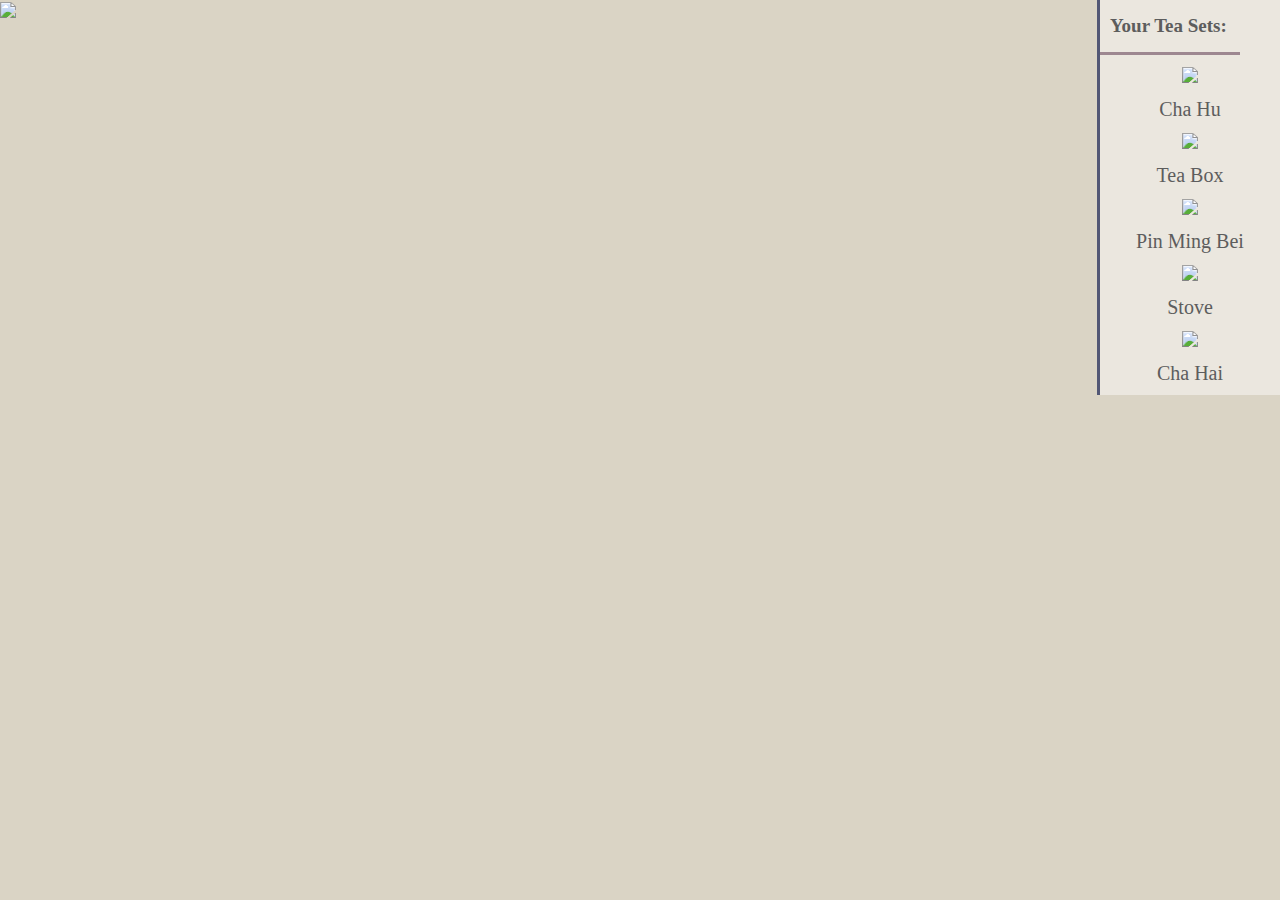
==== Alice.html @ 44d03fef "add css animation" ====
<!DOCTYPE html>
<html lang="en">

<head>
    <meta charset="UTF-8">
    <title>Alice</title>
    <link rel="stylesheet" type="text/css" href="Alice.css">
</head>
<body>
    <div id="askForTea">
        <section>
            <div class="bigImage">
            <img src="./img/alice.png">
            </div>
            <div class="Text">
                <p>A young lady sit down with a warm smile, 'nice to meet you. I am Alice.'</p>
                <p>She has light yellow hair and beautiful hands with long fingers. She wears a traditional blue skirt with embrodidered white sleves which makes her pretty elegent.</p>
                <p>'Nice to meet you, what kind of tea do you want to taste?' you ask.</p>
                <p>'Um, actually I have no idea.' Alice look at you with her blue eyes, 'Its my first time to teashop, do you have any recommendation?'</p>
                <p>'Alright, my lady', you say 'let me prepare the best tea in my shop for you.'</p>
                <br>
                <a onClick = "stoveAlice()">You turn to the stove to heat the water.</a>
                <br>
                <br>
                <a onClick = "teaBoxAlice()">You turn to the tea box to get some tea leaves.</a>
            </div>
        </section>
    </div>

    <div id="stove">
        <section>
        <div class="Text btext">
            <p>You fill a pottery kattle with well water and gently place it on the heating stove.'Just a couple minutes, sir' you say.</p>
            <p>'Nevermind' Alice smile with his eye fixed on the kattle,'What an exquisite kattle, where did you get it?'</p>
            <p>'Oh, I got it in a very small village in Sichuan. It's a fantastic journey. You know, Chinese tea is mostly small-scale village handicraft. So during the tea harvest. I went to a village which is famous for Puer to get some best tea. For I helped farmers select and pinch off tea leaves, they brought me to their house to experience the process of tea make. And it was then, an antique kettle caught my eye. And I bought it from farmer's hand. He told me his father left this kettle for him.' you said.</p>
            <p>'You are so lucky! I was wondering where to find such a classic style kettle' she said, 'by the way, I am very curious about the tea make, could you tell me more about it?'</p>
            <p>'Actually, they heated tea leaves with charcoal in fiery woks and then vigilantly tended piles of oxidizing leaves. They told me they need periodical heated these leaves and make them dry', you say 'oops, it’s boiling now.'</p>
            <div id="stove1">
                <a onClick = "teaBoxAlice()">You decide to add some tea leaves.</a>
                <br>
                <br>
                <a onClick = "warmCupAlice()">You decide to warm the Cha Hu with boiling water.</a>
            </div>
            <div id="stove2">
                <a onClick = "chaHuAlice()">You turn to Cha Hu to brew the tea.</a>
            </div>
            <div id="stove3">
                <a onClick = "chaHaiAlice()">You turn to Cha Hai to brew the tea.</a>
            </div>
        </div>
        <div class="bigImage bimg">
            <img src="./img/stove.png">
        </div>
    </section>
    </div>

    <div id="teaBox">
        <section>
        <div class="bigImage">
            <img src="./img/teaBox.png">
        </div>
        <div class="Text ctext">
            <p>'What do you drink at home?' you ask.</p>
            <p>‘We have wine in my hometown, we taste it and share it with our friends. We see it as a necessary component of the good life.’ Alice say.</p>
            <p>‘Oh, tea offers all the advantages of wine while based solely on the appreciation. You know, the effective of alcohol impair your concentration when you sip a wine. But all you enjoy is flavor and aroma when you taste tea.’ You explain.</p>
            <p>‘And... no one questions the health benefits of tea-drinking.’ You process with a smile.</p>
            <p>‘It’s true’ Alice reply.</p>
            <p>You open the green tea box and pick a spoon of tea out.</p>
            <div>
                <a onClick = "chaHuAlice()">You add some tea leaves to Cha Hu</a><br><br>
                <a onClick = "chaHaiAlice()">You add some tea leaves to Cha Hai</a>
            </div>
        </div>
    </section>
    </div>

    <div id="chaHu">
        <section>
        <div class="Text dtext">
            <div id="chaHu1">
                <p>'Almost forgotten, I should boil water first.' you say,'I apologize it, I miss the step to warm the teapot.'</p><br><br>
                <a onClick = "stoveAlice()">You turn to stove and boil water</a>
            </div>
            <div id = "chaHu2">
                <p>‘You know the golden rule of tea drinking is very simple, the smaller the pot, the better the tea. So you see here is a very small purple sand clay pot. I got this in Yixing which is a historic city in the Yangtze River basin long famous for its ceramics.’You say while carefully place some tea leaves in the Cha Hu.</p>
                <p>‘Yes, this is fantastic. But wait, it seems no glaze on it.’ Alice reply.</p>
                <p>‘You are right. This purple sand clay is so pleasant to touch that the pot does not need a glaze.’</p>
                <p>'Oh, it's interesting.' Alice touch the Cha Hu with her slender fingers.</p>
                <p>Then you fill Cha Hu with water from kettle and wash the tea set with the first tea. 'As you see, all my tea sets are pretty small. Following the warming process, the tea inside will remain hot longer as it sits’</p>
                <p>You refill the pot, 'just three minutes, and there will come our first tea.'</p><br>
                <a onClick = "pinMingBeiAlice()">Tea is ready, you pour the liquid into Drinking cup.</a>
                <br>
                <br>
                <a onClick = "chaHaiAlice()">Tea is ready, you pour the liquid into Cha Hai.</a>
            </div>
        </div>
        <div class="bigImage bimg">
            <img src="./img/chaHu.png">
        </div>
    </section>
    </div>

    <div id="warmCup">
        <section>
        <div class="bigImage">
            <img src="./img/warmCup.png">
        </div>
        <div class="Text etext">
            <p>You pour the boilding water into Cha Hu.</p>
            <p>‘Why you warm the teapot and cup?’ Alice ask.</p>
            <p>‘Oh, the warmth of the pot will cause the leaves to release a burst of fragrance. It's a critical step to brew the tea.’</p>
            <div>
                <a onClick = "teaBoxAlice()">You reply while turn to tea box.</a>
            </div>
        </div>
    </section>
    </div>

    <div id="chaHai">
        <section>
        <div class="bigImage">
            <img src="./img/chaHai.png">
        </div>
        <div class="Text etext">
            <div id="chaHai1">
                <p>You pour the first liquid into a vessel and carefully shake it.</p>
                <p>‘What's this call?’ Alice ask.</p>
                 <p>‘This vessel calls Cha Hai. If you pour tea directly from pot to cups, each cup of tea will have a slightly different strength.’ you told Alice.</p>
                <p>'But you shack it and each cup comes the same.'</p>
                <div>
                     <a onClick="pinMingBeiAlice()">You pour the liquid into Pin Ming Bei.</a>
                </div>
            </div>
            <div id="chaHai2">
                <p>'Almost forgotten, I should boil water first.' you say,'I apologize it, I miss the step to warm the teapot.'</p>
                <a onClick = "stoveAlice()">You turn to stove and boil water</a>
            </div>
        </div>
    </section>
    </div>

    <div id="pinMingBei">
        <section>
        <div class="bigImage">
            <img src="./img/pinMingBei.png">
        </div>
        <div class="Text etext">
                <p>'You can taste it now' You pose a friendly gesture.</p>
                <p>‘Wow, I just recognized how complicated it is to cook a tea. I often disappointed by the result when I brew tea leaves in an oversized pot using water heated to boiling. I really appreciate your tea knowledge.’ Alice say while lift the Pin Ming Bei and sip a tea.</p>
                <div>
                     <a onClick="rewardAlice()">Ask her about the taste of your tea.</a><br><br>
                     <a onClick="checkAlice()">Check the process to make sure you did right.</a>
                </div>
        </div>
    </section>
    </div>

    <div id="reward">
        <section>
        <div class="bigImage">
            <img src="./img/desert.png">
        </div>
        <div class="Text ctext">
            <p>'Do you like the tea?' you ask with a smile. </p>
            <p> 'Definitely! It smells good and taste a little bit bitter but I like this savor. I am wondering it would be better if we have some desserts.' Alice reply. </p>
            <p>'You are right' you say, 'the problem is I have no idea how to cook desserts.' </p>
            <p>'No, you should not worry about that', Alice get two traditional Chinese <label id="click-item" onClick = "addItem('./item-pic/6.png', 'Desserts')">desserts</label> out of her bag, 'I just bought these before I come to your teashop, we could share them.'</p>
            <p>'Oh, thanks!' you say. </p>
            <p> ‘I have a question.’ Alice ask while cipping the tea, ‘what is good tea?’ </p>
            <p>'Well, that's a good question' you reply, 'I think the answer is quiet simple’ you explain, ‘it should be memorable. If you are still thinking about it after you finish drinking it. It must be pretty good.' </p>
            <p>'It's truely memorable! I mean, it's the best tea I ever have!'</p>
            <div>
                <a onClick="checkAlice()">'Thanks for your appreciation, let me check my process.'you reply.</a>
            </div>
        </div>
    </section>
    </div>

    <div id="check">
        <h1>Your process is:</h1>
        <div id="yourProcess"></div>
    </div>
    
    <aside>
        <h1>Your Tea Sets:</h1>
        <div id="add">
        </div>
        <div id="alreadyAdd"></div>
        <div id="checkProcess"></div>
    </aside>
     <script type="text/javascript" src="./Aside-control.js"></script>
</body>

</html>
---- Alice.css ----
*{
	margin:0;
	padding:0;
}

body{
	font-family: Calibri;
	font-size: 20px;
	background-color: #dad4c5;
	display: flex;
    height: 100%;
    min-width: 1100px;
    color:#5d5d5d;
}

#askForTea{
	display:block;
}

#stove{
	display: none;
}

#stove1{
	display: none;
}

#stove2{
	display: none;
}

#stove3{
	display: none;
}

#teaBox{
	display:none;
}

#chaHu{
	display:none;
}

#chaHu1{
	display:none;
}

#chaHu2{
	display:none;
}

#warmCup{
	display: none;
}

#chaHai{
	display:none;
}

#pinMingBei{
	display:none;
}

#reward{
	display:none;
}

#check{
	display:none;
}

.Text p:nth-child(1) {
    animation: fade-in 1s ease-in forwards;
    transform: translateY(1em);
    opacity: 0;
}

.Text p:nth-child(2) {
    animation: fade-in 1s ease-in forwards;
    transform: translateY(1em);
    animation-delay: 0.3s;
    opacity: 0;
}

.Text p:nth-child(3) {
    animation: fade-in 1s ease-in forwards;
    transform: translateY(1em);
    animation-delay: 0.6s;
    opacity: 0;
}

.Text p:nth-child(4) {
    animation: fade-in 1s ease-in forwards;
    transform: translateY(1em);
    animation-delay: 0.9s;
    opacity: 0;
}
.Text p:nth-child(5) {
    animation: fade-in 1s ease-in forwards;
    transform: translateY(1em);
    animation-delay: 1.2s;
    opacity: 0;
}

.Text p:nth-child(6) {
    animation: fade-in 1s ease-in forwards;
    transform: translateY(1em);
    animation-delay: 1.5s;
    opacity: 0;
}

.Text p:nth-child(7) {
    animation: fade-in 1s ease-in forwards;
    transform: translateY(1em);
    animation-delay: 1.8s;
    opacity: 0;
}

.Text p:nth-child(7) {
    animation: fade-in 1s ease-in forwards;
    transform: translateY(1em);
    animation-delay: 2.1s;
    opacity: 0;
}

.Text p:nth-child(8) {
    animation: fade-in 1s ease-in forwards;
    transform: translateY(1em);
    animation-delay: 2.4s;
    opacity: 0;
}

.Text a{
	animation: come-in 1s ease-in forwards;
    animation-delay: 2.2s;
    opacity: 0;
}

@keyframes come-in{
  from {
    opacity: 0;
  }

  to {
    opacity: 1;
  }
 }


@keyframes fade-in{
  from {
    padding-top: 20px;
    opacity: 0;
  }

  to {
    padding-top: 0;
    opacity: 1;
  }
 }

a{
	color:#525775;
	text-decoration: none;
	background-color: #ebe7df;
	padding:7px;
	cursor: pointer;
}

a:hover{
	background-color: #bfac9e;
}

aside{
	width:180px;
	float:right;
	position: absolute;
	right:0;
	height:auto;
	border-left: 3px solid #525775;
	background-color: #ebe7df;
}

aside h1 {
	padding:15px 13px 15px 10px;
	font-family: Copperplate Gothic Bold;
	font-size: 19px; 
	margin-bottom: 10px;
	position: fixed;
	border-bottom: 3px solid #9d8790;
	background-color: #ebe7df;

}

aside p{
	font-family:Berlin Sans FB;
	margin:10px 10px;
}

#click-item{
	text-decoration: underline;
	background-color: #ebe7df;
	padding:3px;
	color:#584764;
	font-size: 20px;
	cursor:pointer;
}

#add{
	text-align: center;
	margin-top:65px;
}

#alreadyAdd{
	text-align: center;
}

section{
	float:left;
	width:calc(100% - 180px);
	height:100%;
	position:fixed;
}

.Text{
	margin:30px 10px;
}

.Text p{
	margin-bottom: 20px;
	margin-left:20px;
}

.Text div{
	margin-top:40px;
}
.btext div a{
	margin:0px 20px;
}

.btext{
	float:left;
}
.btext p{
	width:calc(100% - 350px);
}

.btext :nth-child(2){
	width:calc(100% - 450px);
}

.btext :nth-child(3){
	width:calc(100% - 500px);
}
.btext :nth-child(4){
	width:calc(100% - 530px);
}
.btext :nth-child(5){
	width:calc(100% - 600px);
}
.bigImage{
	float:left;
}

.btext{
	padding-top:30px;
	font-size: 18px;
}


.bimg{
	position: fixed;
	right:180px;
}

.ctext{
	margin-right:50px;
	margin-top:50px;
}

.dtext{
	float:left;
}
.dtext p{
	width:calc(100% - 600px);
}

.etext {
	margin-top: 100px;
}

#chaHu1 p{
	width:500px;
	margin-left:100px;
	margin-top: 200px;
}
#chaHu1 a{
	margin-left:100px;
}

#chaHu2 a{
	margin-left:20px;
}

#check{
	margin:40px;
	width:800px;
}

#yourProcess p{
	margin:20px;
}
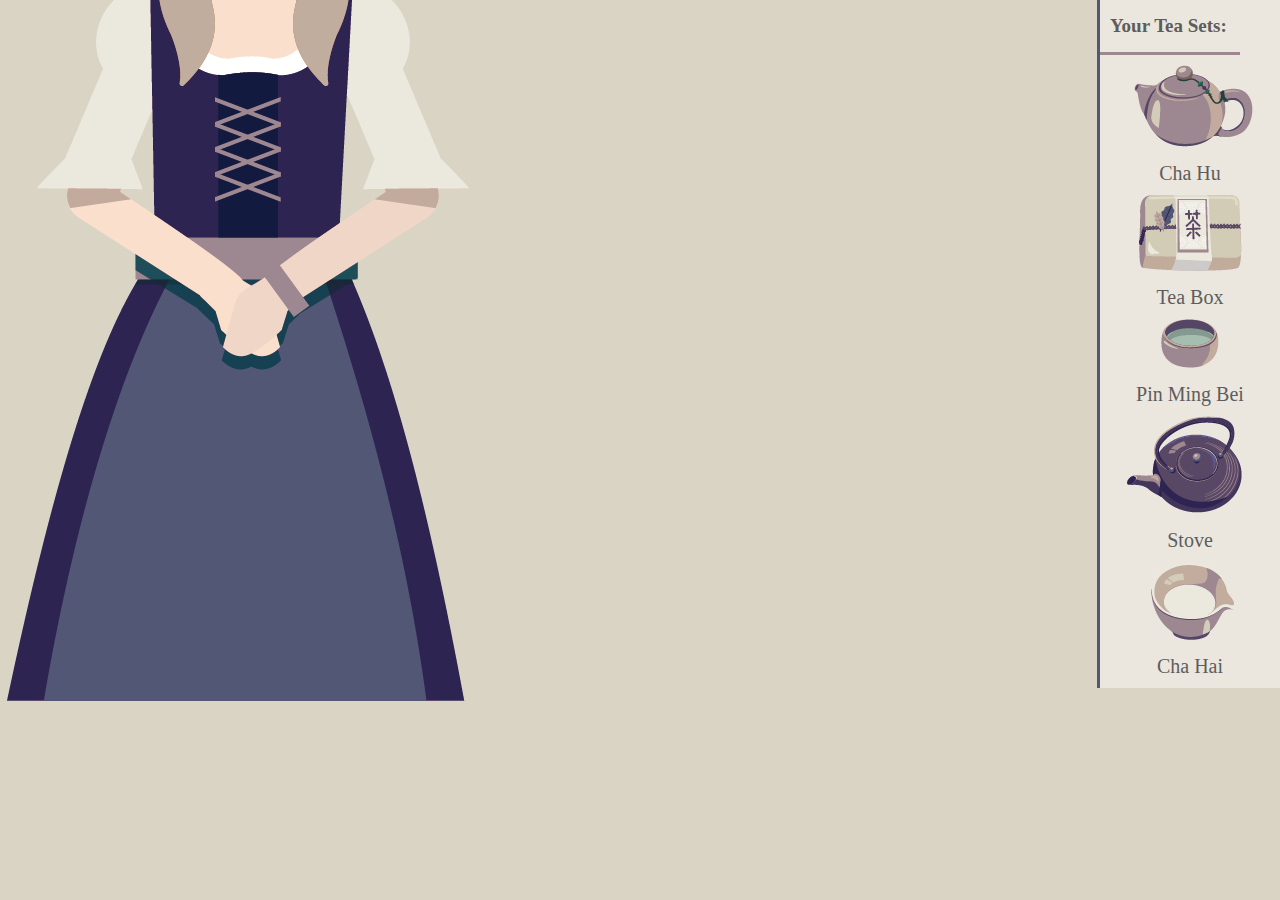
==== commit 3d4f6956: "Merge pull request #4 from LyricLiu/gh-pages" ====
--- a/Alice.html
+++ b/Alice.html
@@ -14,7 +14,7 @@
             </div>
             <div class="Text">
                 <p>A young lady sit down with a warm smile, 'nice to meet you. I am Alice.'</p>
-                <p>She has light yellow hair and beautiful hands with long fingers. She wears a traditional blue skirt with embrodidered white sleves which makes her pretty elegent.</p>
+                <p>She has light yellow hair and beautiful hands with long fingers. Her blue eyes not far off the colour of the sea itself. She wears a traditional blue skirt with embrodidered white sleves which makes her pretty elegent.</p>
                 <p>'Nice to meet you, what kind of tea do you want to taste?' you ask.</p>
                 <p>'Um, actually I have no idea.' Alice look at you with her blue eyes, 'Its my first time to teashop, do you have any recommendation?'</p>
                 <p>'Alright, my lady', you say 'let me prepare the best tea in my shop for you.'</p>
@@ -30,7 +30,7 @@
     <div id="stove">
         <section>
         <div class="Text btext">
-            <p>You fill a pottery kattle with well water and gently place it on the heating stove.'Just a couple minutes, sir' you say.</p>
+            <p>You fill a pottery kattle with well water and gently place it on the heating stove.'Just a couple minutes, madam' you say.</p>
             <p>'Nevermind' Alice smile with his eye fixed on the kattle,'What an exquisite kattle, where did you get it?'</p>
             <p>'Oh, I got it in a very small village in Sichuan. It's a fantastic journey. You know, Chinese tea is mostly small-scale village handicraft. So during the tea harvest. I went to a village which is famous for Puer to get some best tea. For I helped farmers select and pinch off tea leaves, they brought me to their house to experience the process of tea make. And it was then, an antique kettle caught my eye. And I bought it from farmer's hand. He told me his father left this kettle for him.' you said.</p>
             <p>'You are so lucky! I was wondering where to find such a classic style kettle' she said, 'by the way, I am very curious about the tea make, could you tell me more about it?'</p>
@@ -108,7 +108,7 @@
         <div class="Text etext">
             <p>You pour the boilding water into Cha Hu.</p>
             <p>‘Why you warm the teapot and cup?’ Alice ask.</p>
-            <p>‘Oh, the warmth of the pot will cause the leaves to release a burst of fragrance. It's a critical step to brew the tea.’</p>
+            <p>‘Oh, the warmth of the pot will cause the leaves to release a burst of fragrance. It's a critical step to brew the tea.’</p><br>
             <div>
                 <a onClick = "teaBoxAlice()">You reply while turn to tea box.</a>
             </div>
@@ -126,13 +126,13 @@
                 <p>You pour the first liquid into a vessel and carefully shake it.</p>
                 <p>‘What's this call?’ Alice ask.</p>
                  <p>‘This vessel calls Cha Hai. If you pour tea directly from pot to cups, each cup of tea will have a slightly different strength.’ you told Alice.</p>
-                <p>'But you shack it and each cup comes the same.'</p>
+                <p>'But you shack it and each cup comes the same.'</p><br>
                 <div>
                      <a onClick="pinMingBeiAlice()">You pour the liquid into Pin Ming Bei.</a>
                 </div>
             </div>
             <div id="chaHai2">
-                <p>'Almost forgotten, I should boil water first.' you say,'I apologize it, I miss the step to warm the teapot.'</p>
+                <p>'Almost forgotten, I should boil water first.' you say,'I apologize it, I miss the step to warm the teapot.'</p><br><br>
                 <a onClick = "stoveAlice()">You turn to stove and boil water</a>
             </div>
         </div>
@@ -146,7 +146,7 @@
         </div>
         <div class="Text etext">
                 <p>'You can taste it now' You pose a friendly gesture.</p>
-                <p>‘Wow, I just recognized how complicated it is to cook a tea. I often disappointed by the result when I brew tea leaves in an oversized pot using water heated to boiling. I really appreciate your tea knowledge.’ Alice say while lift the Pin Ming Bei and sip a tea.</p>
+                <p>‘Wow, I just recognized how complicated it is to cook a tea. I often disappointed by the result when I brew tea leaves in an oversized pot using water heated to boiling. I really appreciate your tea knowledge.’ Alice say while lift the Pin Ming Bei and sip a tea.</p><br>
                 <div>
                      <a onClick="rewardAlice()">Ask her about the taste of your tea.</a><br><br>
                      <a onClick="checkAlice()">Check the process to make sure you did right.</a>
@@ -178,7 +178,11 @@
 
     <div id="check">
         <h1>Your process is:</h1>
-        <div id="yourProcess"></div>
+        <div id="yourProcess"></div><br>
+        <div>
+            <a onClick="backAlice()">Go back and serve Alice once more.</a><br><br>
+            <a href="./test.html">Go back and serve other guests</a>
+        </div>
     </div>
     
     <aside>
--- a/Alice.css
+++ b/Alice.css
@@ -13,6 +13,7 @@
     color:#5d5d5d;
 }
 
+
 #askForTea{
 	display:block;
 }
@@ -69,6 +70,86 @@
 	display:none;
 }
 
+/* Li */
+#oolong{
+	display:none;
+}
+
+#brewTea{
+	display:none;
+}
+
+#shelf{
+	display:none;
+}
+
+#taste{
+	display:none;
+}
+
+#taste1{
+	display:none;
+}
+
+#taste2{
+	display:none;
+}
+
+#drink{
+	display:none;
+}
+
+#teaPet{
+	display:none;
+}
+
+
+/*Qin*/
+
+#teaBook{
+	display:none;
+}
+
+#chooseTea{
+	display:none;
+}
+
+#placeLeaves{
+	display:none;
+}
+
+#water2{
+	display:none;
+}
+
+#water3{
+	display:none;
+}
+
+#water4{
+	display:none;
+}
+
+#taste1{
+	display:none;
+}
+
+#taste2{
+	display:none;
+}
+
+#taste3{
+	display:none;
+}
+
+#finalTea{
+	display: none;
+}
+
+#newSet{
+	display: none;
+}
+/*******************/
 .Text p:nth-child(1) {
     animation: fade-in 1s ease-in forwards;
     transform: translateY(1em);
@@ -311,5 +392,45 @@
 	margin:20px;
 }
 
-
-
+/*************************/
+
+.bigImage{overflow: hidden;}
+#shelf1{
+	float:left;
+	position: absolute;
+	top: 290px;
+	left:150px;
+	cursor:pointer;
+}
+
+#shelf2{
+	float:left;
+	position: absolute;
+	top:480px;
+	left:390px;
+	cursor:pointer;
+}
+
+
+#chooseTea p{margin:80px 80px;}
+#chooseTea img{margin-left: 60px;}
+
+#chooseTea img:hover{
+	transform: scale(1.02, 1.02);
+    transition: transform 0.5s;
+    cursor: pointer;
+}
+
+#placeLeaves p{
+	margin: 80px 100px 0 0;
+}
+#placeLeaves img{
+	margin: 90px 60px;
+}
+
+#placeLeaves label{
+	margin-left: 60px;
+	padding:5px;
+}
+
+
